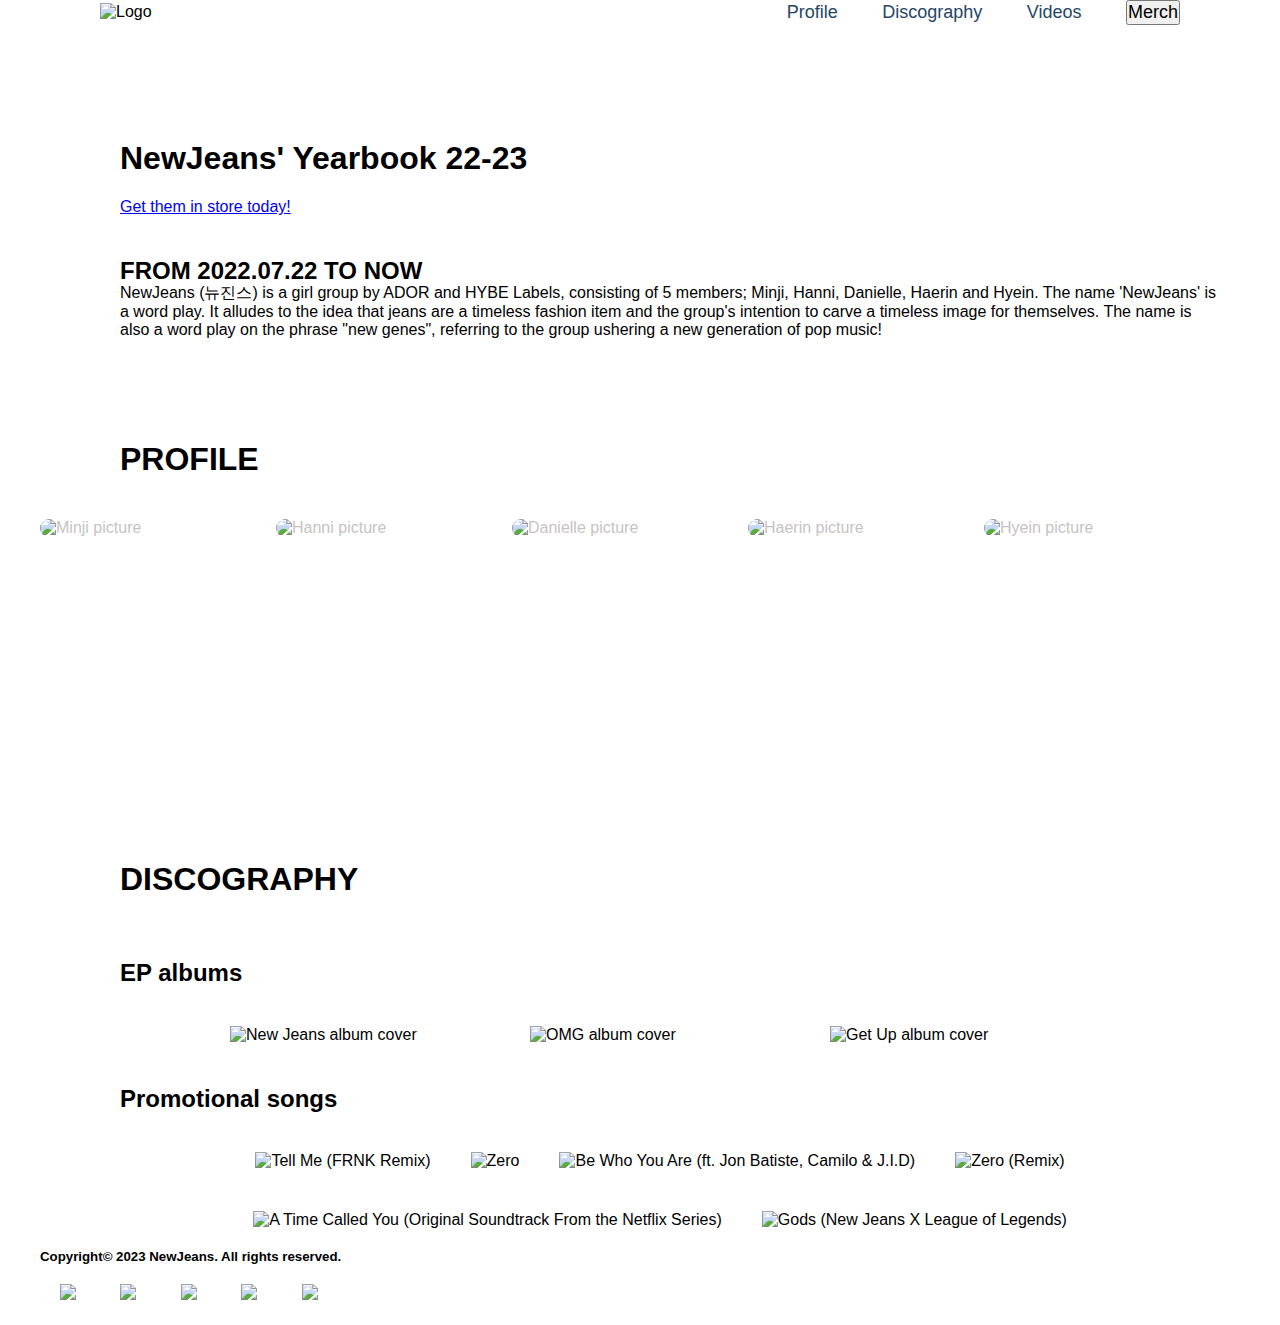
==== index.html @ f9a5b55b "profile animation updated" ====
<!DOCTYPE html>
<html lang="en">
<head>
    <meta charset="UTF-8">
    <meta name="viewport" content="width=device-width, initial-scale=1.0">
    <link rel="stylesheet" href="CSS/Normalise.css"> 
    <link rel="stylesheet" href="CSS/index.css"> 
    <link rel="stylesheet" href="https://cdnjs.cloudflare.com/ajax/libs/font-awesome/6.2.0/css/all.min.css">
    <title>NewJeans</title>
</head>

<body>
    <header class="header1">
        <!--Nav Bar on top of page-->
        <img href = "#home" class = "logo" src = "Pictures/NewJeansLogo.jpg" alt="Logo">
        <nav class="navbar">
            <a href = "#profile">Profile</a>
            <a href = "#discography">Discography</a>
            <a href = "#videos">Videos</a>
            <!--Linking to Merch shop-->
            <a href = "https://weverseshop.io/en/shop/GL_USD/artists/82/categories/3316" target="_blank"><button>Merch</button></a>
            <div class="hamburger">
                <span class="bar"></span>
                <span class="bar"></span>
                <span class="bar"></span>
                <span class="bar"></span>
            </div>
        </nav>
    </header>

    <section class = "home" id = "home">
        <!-- adding a photo or video of the yearbook with link-->
        <div class = "yearbook">
            <h1>NewJeans' Yearbook 22-23</h1>
            <p><a href="https://weverseshop.io/en/shop/GL_USD/artists/82/categories/3316">Get them in store today!</a></p>
        </div>

        <div class = "group_intro">
            <h2>FROM 2022.07.22 TO NOW</h2>
            <p>NewJeans (뉴진스) is a girl group by ADOR and HYBE Labels, consisting of 5 members; 
            Minji, Hanni, Danielle, Haerin and Hyein. The name 'NewJeans' is a word play. 
            It alludes to the idea that jeans are a timeless fashion item and the group's 
            intention to carve a timeless image for themselves. The name is also a word play on 
            the phrase "new genes", referring to the group ushering a new generation of pop music! </p>
        </div>
    </section>
    
    <section class = "profileList" id = "profile">
        <h1>PROFILE</h1>
        <div class = "members">
            <div class = "item">
                <img src="Pictures/MINJI.jpg" alt="Minji picture">
                <div class = "content">
                    <h1>MINJI</h1>
                    <div class = "des">
                        2004.05.07
                    </div>
                </div>
            </div>
            <div class = "item">
                <img src="Pictures/HANNI.jpg" alt="Hanni picture">
                <div class = "content">
                    <h1>HANNI</h1>
                    <div class = "des">
                        2004.10.06
                    </div>
                </div>
            </div>
            <div class = "item">
                <img src="Pictures/DANIELLE.jpg" alt="Danielle picture">
                <div class = "content">
                    <h1>DANIELLE</h1>
                    <div class = "des">
                        2005.04.11
                    </div>
                </div>
            </div>
            <div class = "item">
                <img src="Pictures/HAERIN.jpg" alt="Haerin picture">
                <div class = "content">
                    <h1>HAERIN</h1>
                    <div class = "des">
                        2006.05.11
                    </div>
                </div>
            </div>
            <div class = "item">
                <img src="Pictures/HYEIN.jpg" alt="Hyein picture">
                <div class = "content">
                    <h1>HYEIN</h1>
                    <div class = "des">
                        2008.04.21
                    </div>
                </div>
            </div>   
        </div>
    </section>

    <section class = "discography" id = "discography">
        <h1>DISCOGRAPHY</h1>
        <h2>EP albums</h2>
        <div class = "albums">
            <img src = "Pictures/New Jeans by NewJeans.jpg" alt = "New Jeans album cover">
            <img src = "Pictures/OMG by NewJeans.jpg" alt = "OMG album cover">
            <img src = "Pictures/Get Up by NewJeans.jpg" alt = "Get Up album cover">
        </div>
        <h2>Promotional songs</h2>
        <div class = "promo_songs">
            <img src="Pictures/PS_TellMe.jpg" alt="Tell Me (FRNK Remix)">
            <img src="Pictures/PS_Zero.jpg" alt="Zero">
            <img src="Pictures/PS_BeWhoYouAre.png" alt="Be Who You Are (ft. Jon Batiste, Camilo & J.I.D)">
            <img src="Pictures/PS_ZeroRemix.png" alt="Zero (Remix)">
            <img src="Pictures/PS_ATimeCalledYou.png" alt="A Time Called You (Original Soundtrack From the Netflix Series)">
            <img src="Pictures/PS_Gods.png" alt="Gods (New Jeans X League of Legends)">
        </div>
    </section>

    <!-- <section class = "videos" id = "videos">
        <h1>MUSIC VIDEOS</h1>
        <div class = "container">
            <div class = "slide">
                <div class = "item" style="background-image: url(Pictures/HurtMV.jpg);">
                    <div class = "content">
                        <div class = "name">Hurt</div>
                        <button><a href = "https://youtu.be/tVIXY14aJms?si=fXLZCcrJTq9OMh8b">Watch here</a><button>
                    </div>
                </div>
                <div class = "item" style="background-image: url(Pictures/AttentionMV.jpg);">
                    <div class = "content">
                        <div class = "name">Attention</div>
                        <button><a href = "https://youtu.be/js1CtxSY38I?si=B57uX6XehXAoSTCb">Watch here</a><button>
                    </div>
                </div>
                <div class = "item" style="background-image: url(Pictures/HypeBoyMV.jpg);">
                    <div class = "content">
                        <div class = "name">Hype Boy</div>
                        <button><a href = "https://youtu.be/tVIXY14aJms?si=HNp4SyfCJ13mRCSk">Watch here</a><button>
                    </div>
                </div>
                <div class = "item" style="background-image: url(Pictures/CookieMV.jpg);">
                    <div class = "content">
                        <div class = "name">Cookie</div>
                        <button><a href = "https://youtu.be/VOmIplFAGeg?si=2JDoV1-f43ngLgF-">Watch here</a><button>
                    </div>
                </div>
            </div>
            <div class="buttons">
                <button id="prev"><i class="fa-solid fa-angle-left"></i></button>
                <button id="next"><i class="fa-solid fa-angle-right"></i></button>
            </div>
        </div>
    </section> -->

    <footer>
    <h5>Copyright© 2023 NewJeans. All rights reserved.</h5>
    <div>
        <a href="https://www.instagram.com/newjeans_official/" ><img src="Pictures/instagram.png"></a>
        <a href="https://www.facebook.com/official.newjeans/" ><img src="Pictures/facebook.png"></a>
        <a href="https://www.tiktok.com/@newjeans_official" ><img src="Pictures/tik-tok.png"></a>
        <a href="https://twitter.com/NewJeans_ADOR" ><img src="Pictures/twitter.png"></a>
        <a href="https://www.youtube.com/channel/UCMki_UkHb4qSc0qyEcOHHJw" ><img src="Pictures/youtube.png"></a>
    </div>
    </footer>
</body>
<script src="main.js"></script>
</html>
---- CSS/Normalise.css ----
/*! normalize.css v8.0.1 | MIT License | github.com/necolas/normalize.css */

/* Document
   ========================================================================== */

/**
 * 1. Correct the line height in all browsers.
 * 2. Prevent adjustments of font size after orientation changes in iOS.
 */

 html {
    line-height: 1.15; /* 1 */
    -webkit-text-size-adjust: 100%; /* 2 */
  }
  
  /* Sections
     ========================================================================== */
  
  /**
   * Remove the margin in all browsers.
   */
  
  body {
    margin: 0;
  }
  
  /**
   * Render the `main` element consistently in IE.
   */
  
  main {
    display: block;
  }
  
  /**
   * Correct the font size and margin on `h1` elements within `section` and
   * `article` contexts in Chrome, Firefox, and Safari.
   */
  
  h1 {
    font-size: 2em;
    margin: 0.67em 0;
  }
  
  /* Grouping content
     ========================================================================== */
  
  /**
   * 1. Add the correct box sizing in Firefox.
   * 2. Show the overflow in Edge and IE.
   */
  
  hr {
    box-sizing: content-box; /* 1 */
    height: 0; /* 1 */
    overflow: visible; /* 2 */
  }
  
  /**
   * 1. Correct the inheritance and scaling of font size in all browsers.
   * 2. Correct the odd `em` font sizing in all browsers.
   */
  
  pre {
    font-family: monospace, monospace; /* 1 */
    font-size: 1em; /* 2 */
  }
  
  /* Text-level semantics
     ========================================================================== */
  
  /**
   * Remove the gray background on active links in IE 10.
   */
  
  a {
    background-color: transparent;
  }
  
  /**
   * 1. Remove the bottom border in Chrome 57-
   * 2. Add the correct text decoration in Chrome, Edge, IE, Opera, and Safari.
   */
  
  abbr[title] {
    border-bottom: none; /* 1 */
    text-decoration: underline; /* 2 */
    text-decoration: underline dotted; /* 2 */
  }
  
  /**
   * Add the correct font weight in Chrome, Edge, and Safari.
   */
  
  b,
  strong {
    font-weight: bolder;
  }
  
  /**
   * 1. Correct the inheritance and scaling of font size in all browsers.
   * 2. Correct the odd `em` font sizing in all browsers.
   */
  
  code,
  kbd,
  samp {
    font-family: monospace, monospace; /* 1 */
    font-size: 1em; /* 2 */
  }
  
  /**
   * Add the correct font size in all browsers.
   */
  
  small {
    font-size: 80%;
  }
  
  /**
   * Prevent `sub` and `sup` elements from affecting the line height in
   * all browsers.
   */
  
  sub,
  sup {
    font-size: 75%;
    line-height: 0;
    position: relative;
    vertical-align: baseline;
  }
  
  sub {
    bottom: -0.25em;
  }
  
  sup {
    top: -0.5em;
  }
  
  /* Embedded content
     ========================================================================== */
  
  /**
   * Remove the border on images inside links in IE 10.
   */
  
  img {
    border-style: none;
  }
  
  /* Forms
     ========================================================================== */
  
  /**
   * 1. Change the font styles in all browsers.
   * 2. Remove the margin in Firefox and Safari.
   */
  
  button,
  input,
  optgroup,
  select,
  textarea {
    font-family: inherit; /* 1 */
    font-size: 100%; /* 1 */
    line-height: 1.15; /* 1 */
    margin: 0; /* 2 */
  }
  
  /**
   * Show the overflow in IE.
   * 1. Show the overflow in Edge.
   */
  
  button,
  input { /* 1 */
    overflow: visible;
  }
  
  /**
   * Remove the inheritance of text transform in Edge, Firefox, and IE.
   * 1. Remove the inheritance of text transform in Firefox.
   */
  
  button,
  select { /* 1 */
    text-transform: none;
  }
  
  /**
   * Correct the inability to style clickable types in iOS and Safari.
   */
  
  button,
  [type="button"],
  [type="reset"],
  [type="submit"] {
    -webkit-appearance: button;
  }
  
  /**
   * Remove the inner border and padding in Firefox.
   */
  
  button::-moz-focus-inner,
  [type="button"]::-moz-focus-inner,
  [type="reset"]::-moz-focus-inner,
  [type="submit"]::-moz-focus-inner {
    border-style: none;
    padding: 0;
  }
  
  /**
   * Restore the focus styles unset by the previous rule.
   */
  
  button:-moz-focusring,
  [type="button"]:-moz-focusring,
  [type="reset"]:-moz-focusring,
  [type="submit"]:-moz-focusring {
    outline: 1px dotted ButtonText;
  }
  
  /**
   * Correct the padding in Firefox.
   */
  
  fieldset {
    padding: 0.35em 0.75em 0.625em;
  }
  
  /**
   * 1. Correct the text wrapping in Edge and IE.
   * 2. Correct the color inheritance from `fieldset` elements in IE.
   * 3. Remove the padding so developers are not caught out when they zero out
   *    `fieldset` elements in all browsers.
   */
  
  legend {
    box-sizing: border-box; /* 1 */
    color: inherit; /* 2 */
    display: table; /* 1 */
    max-width: 100%; /* 1 */
    padding: 0; /* 3 */
    white-space: normal; /* 1 */
  }
  
  /**
   * Add the correct vertical alignment in Chrome, Firefox, and Opera.
   */
  
  progress {
    vertical-align: baseline;
  }
  
  /**
   * Remove the default vertical scrollbar in IE 10+.
   */
  
  textarea {
    overflow: auto;
  }
  
  /**
   * 1. Add the correct box sizing in IE 10.
   * 2. Remove the padding in IE 10.
   */
  
  [type="checkbox"],
  [type="radio"] {
    box-sizing: border-box; /* 1 */
    padding: 0; /* 2 */
  }
  
  /**
   * Correct the cursor style of increment and decrement buttons in Chrome.
   */
  
  [type="number"]::-webkit-inner-spin-button,
  [type="number"]::-webkit-outer-spin-button {
    height: auto;
  }
  
  /**
   * 1. Correct the odd appearance in Chrome and Safari.
   * 2. Correct the outline style in Safari.
   */
  
  [type="search"] {
    -webkit-appearance: textfield; /* 1 */
    outline-offset: -2px; /* 2 */
  }
  
  /**
   * Remove the inner padding in Chrome and Safari on macOS.
   */
  
  [type="search"]::-webkit-search-decoration {
    -webkit-appearance: none;
  }
  
  /**
   * 1. Correct the inability to style clickable types in iOS and Safari.
   * 2. Change font properties to `inherit` in Safari.
   */
  
  ::-webkit-file-upload-button {
    -webkit-appearance: button; /* 1 */
    font: inherit; /* 2 */
  }
  
  /* Interactive
     ========================================================================== */
  
  /*
   * Add the correct display in Edge, IE 10+, and Firefox.
   */
  
  details {
    display: block;
  }
  
  /*
   * Add the correct display in all browsers.
   */
  
  summary {
    display: list-item;
  }
  
  /* Misc
     ========================================================================== */
  
  /**
   * Add the correct display in IE 10+.
   */
  
  template {
    display: none;
  }
  
  /**
   * Add the correct display in IE 10.
   */
  
  [hidden] {
    display: none;
  }
---- CSS/index.css ----
* {
    margin: 0;
    padding: 0;
    box-sizing: border-box;
    font-family:'Gill Sans', 'Trebuchet MS', sans-serif;
}

body{
    min-height: 100vh;
    padding-left: 40px;
}

/* header */
.header1{
    position: fixed;
    top: 0;
    left: 0;
    width: 100%;
    padding: 0px 100px 0px;
    background: #ffffff;
    display: flex;
    justify-content: space-between;
    align-items: center;
    z-index: 100;
}

.header1 img{
    max-height: 90px;
    min-width: 120px;
}

.navbar a{
    font-size: 18px;
    position: relative;
    color: #244667;
    font-weight: 500;
    margin-left: 40px;
    text-decoration: none;
}

.navbar a::before{
    content: '';
    position: absolute;
    top: 100%;
    left: 0;
    width: 0;
    height: 2px;
    background: #244667;
    transition: .3s;
}

.navbar a:hover::before{
    width:100%;
}

/* home */
.home {
    padding: 100px 20px 20px;
    padding-left: 40px;
}

.home div {
    margin: 40px;
}

/*profile page*/
.profileList h1{
    padding: 20px 40px;
    margin-left: 40px;
    display: flex;
}

.members{
    justify-content: center;
    overflow:visible;
    width: 1150px;
    display: grid;
    grid-template-columns: repeat(5, 1fr);
    grid-template-rows: 300px;
    gap: 30px;
}

.members .item img{
    width: 100%;
    height: 100%;
    border-radius: 20px;;
    object-fit: cover;
    transition: 0.5s; 
}

.members .item:hover img{
    transform: scale(1.2);
}

.members .item {
    color: #c7c3c3;
    position: relative;
    transition: 0.5s;
}

.members .item .content{
    position: absolute;
    bottom: 0;
    color: #fff;
    padding: 3px;
    transform: translateY(100px);
    opacity: 0;
    transition: 0.5s;
}

.members .item:hover .content{
    opacity: 1;
    transform: translateY(0);
}

.members:hover .item:not(:hover){
    filter: blur(8px);
}
/*discography page*/
.discography h1 {
    padding: 20px 40px;
    margin-left: 40px;
}

.discography h2 {
    padding: 20px 40px;
    margin-left: 40px;
}

.albums{
    display: flex;
    flex-direction: row;
    justify-content: center;
    flex-wrap: wrap;
}

.albums img{
    width: 300px;
    max-height: 300px;
    border-radius: 20%;
    padding: 20px;
}

.promo_songs {
    display: flex;
    flex-direction: row;
    justify-content: center;
    flex-wrap: wrap;
}

.promo_songs img{
    max-width: 100%;
    max-height: 300px;
    border-radius: 20%;
    padding: 20px;
}

 /*music videos*/

 
/*footer*/
footer{
    padding-left: 0px;
    display: flex;
    flex-direction: column;
    flex-wrap: wrap;
    width: 100%;
}

footer img{
    max-width: 100%;
    max-height: 75px;
    padding: 20px;
    justify-content: right;

}

/* responsive menu*/
.hamburger{
    display: none;
    cursor: pointer;
}

.bar{
    display: block;
    width: 25px;
    height: 3px;
    margin: 5px auto;
    -webkit-transition: all 0.3s ease-in-out;
    transition: all 0.3s ease-in-out;
    background-color:#244667;
}

@media(max-width:768px){
    .hamburger{
        display: block;
    }

    .hamburger.active .bar:nth-child(2){
        opacity: 0;
    }
    .hamburger.active .bar:nth-child(1){
        transform: translateY(8px) rotate(45deg);
    }
    .hamburger.active .bar:nth-child(3){
        transform: translateY(-8px) rotate(-45deg);
    }

    .navbar{
        position: fixed;
        left: -100%;
        top: 70px;
        gap: 0;
        flex-direction: column;
        background-color: #244667;
        width: 100%;
        text-align: center;
        transition: 0.3s;
    }

    .navbar a{
        margin: 16px 0;
    }

    .navbar a.active{
        left: 0;
    }

}
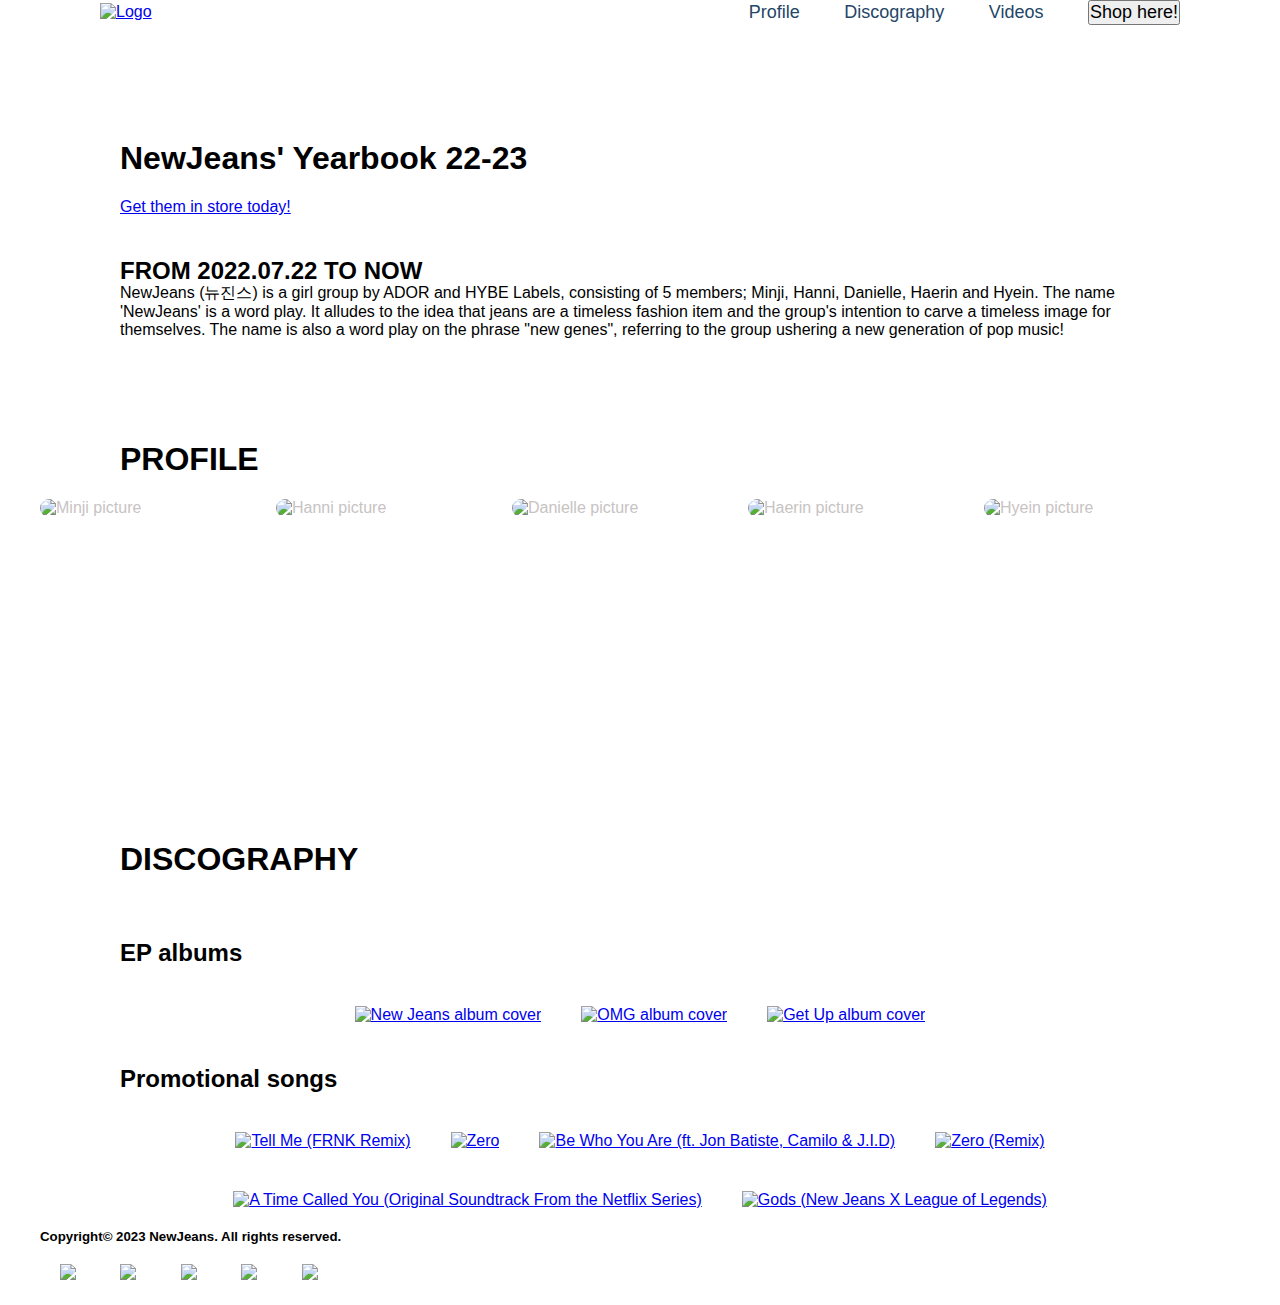
==== commit ad18839f: "album and index html linking" ====
--- a/index.html
+++ b/index.html
@@ -12,13 +12,13 @@
 <body>
     <header class="header1">
         <!--Nav Bar on top of page-->
-        <img href = "#home" class = "logo" src = "Pictures/NewJeansLogo.jpg" alt="Logo">
+        <a href = "#home"><img class = "logo" src = "Pictures/NewJeansLogo.jpg" alt="Logo"></a>
         <nav class="navbar">
             <a href = "#profile">Profile</a>
             <a href = "#discography">Discography</a>
             <a href = "#videos">Videos</a>
             <!--Linking to Merch shop-->
-            <a href = "https://weverseshop.io/en/shop/GL_USD/artists/82/categories/3316" target="_blank"><button>Merch</button></a>
+            <a href = "https://weverseshop.io/en/shop/GL_USD/artists/82/categories/3316" target="_blank"><button>Shop here!</button></a>
             <div class="hamburger">
                 <span class="bar"></span>
                 <span class="bar"></span>
@@ -37,7 +37,7 @@
 
         <div class = "group_intro">
             <h2>FROM 2022.07.22 TO NOW</h2>
-            <p>NewJeans (뉴진스) is a girl group by ADOR and HYBE Labels, consisting of 5 members; 
+            <p  id = "profile">NewJeans (뉴진스) is a girl group by ADOR and HYBE Labels, consisting of 5 members; 
             Minji, Hanni, Danielle, Haerin and Hyein. The name 'NewJeans' is a word play. 
             It alludes to the idea that jeans are a timeless fashion item and the group's 
             intention to carve a timeless image for themselves. The name is also a word play on 
@@ -45,7 +45,7 @@
         </div>
     </section>
     
-    <section class = "profileList" id = "profile">
+    <section class = "profileList">
         <h1>PROFILE</h1>
         <div class = "members">
             <div class = "item">
@@ -96,22 +96,22 @@
         </div>
     </section>
 
-    <section class = "discography" id = "discography">
+    <section class = "discography"   id = "discography">
         <h1>DISCOGRAPHY</h1>
         <h2>EP albums</h2>
         <div class = "albums">
-            <img src = "Pictures/New Jeans by NewJeans.jpg" alt = "New Jeans album cover">
-            <img src = "Pictures/OMG by NewJeans.jpg" alt = "OMG album cover">
-            <img src = "Pictures/Get Up by NewJeans.jpg" alt = "Get Up album cover">
+            <a href = "albums.html"><img src = "Pictures/New Jeans by NewJeans.jpg" alt = "New Jeans album cover"></a>
+            <a href = "albums.html#OMG"><img src = "Pictures/OMG by NewJeans.jpg" alt = "OMG album cover"></a>
+            <a href = "albums.html#GetUp"><img src = "Pictures/Get Up by NewJeans.jpg" alt = "Get Up album cover"></a>
         </div>
         <h2>Promotional songs</h2>
         <div class = "promo_songs">
-            <img src="Pictures/PS_TellMe.jpg" alt="Tell Me (FRNK Remix)">
-            <img src="Pictures/PS_Zero.jpg" alt="Zero">
-            <img src="Pictures/PS_BeWhoYouAre.png" alt="Be Who You Are (ft. Jon Batiste, Camilo & J.I.D)">
-            <img src="Pictures/PS_ZeroRemix.png" alt="Zero (Remix)">
-            <img src="Pictures/PS_ATimeCalledYou.png" alt="A Time Called You (Original Soundtrack From the Netflix Series)">
-            <img src="Pictures/PS_Gods.png" alt="Gods (New Jeans X League of Legends)">
+            <a href = "albums.html#TellMe"><img src="Pictures/PS_TellMe.jpg" alt="Tell Me (FRNK Remix)"></a>
+            <a href = "albums.html#Zero"><img src="Pictures/PS_Zero.jpg" alt="Zero"></a>
+            <a href = "albums.html#BeWhoYouAre"><img src="Pictures/PS_BeWhoYouAre.png" alt="Be Who You Are (ft. Jon Batiste, Camilo & J.I.D)"></a>
+            <a href = "albums.html#ZeroRemix"><img src="Pictures/PS_ZeroRemix.png" alt="Zero (Remix)"></a>
+            <a href = "albums.html#ATimeCalledYou"><img src="Pictures/PS_ATimeCalledYou.png" alt="A Time Called You (Original Soundtrack From the Netflix Series)"></a>
+            <a href = "albums.html#Gods"><img src="Pictures/PS_Gods.png" alt="Gods (New Jeans X League of Legends)"></a>
         </div>
     </section>
 
--- a/CSS/index.css
+++ b/CSS/index.css
@@ -8,9 +8,10 @@
 body{
     min-height: 100vh;
     padding-left: 40px;
-}
-
-/* header */
+    padding-right: 40px;
+}
+
+/* header -------------------------------------------------------------------------------------------------------------------------*/
 .header1{
     position: fixed;
     top: 0;
@@ -63,16 +64,15 @@
     margin: 40px;
 }
 
-/*profile page*/
+/*profile page-------------------------------------------------------------------------------------------------------------------------------*/
 .profileList h1{
-    padding: 20px 40px;
+    padding: 20px 40px 0px;
     margin-left: 40px;
     display: flex;
 }
 
 .members{
     justify-content: center;
-    overflow:visible;
     width: 1150px;
     display: grid;
     grid-template-columns: repeat(5, 1fr);
@@ -116,7 +116,8 @@
 .members:hover .item:not(:hover){
     filter: blur(8px);
 }
-/*discography page*/
+
+/*discography page --------------------------------------------------------------------------------------------------------------*/
 .discography h1 {
     padding: 20px 40px;
     margin-left: 40px;
@@ -158,7 +159,7 @@
  /*music videos*/
 
  
-/*footer*/
+/*footer---------------------------------------------------------------------------------------------------------------------------------------------*/
 footer{
     padding-left: 0px;
     display: flex;
@@ -175,7 +176,7 @@
 
 }
 
-/* responsive menu*/
+/* responsive menu---------------------------------------------------------------------------------------------------------------------*/
 .hamburger{
     display: none;
     cursor: pointer;
@@ -192,6 +193,11 @@
 }
 
 @media(max-width:768px){
+    body {
+        padding-left: 20px;
+        padding-right: 20px;
+    }
+
     .hamburger{
         display: block;
     }
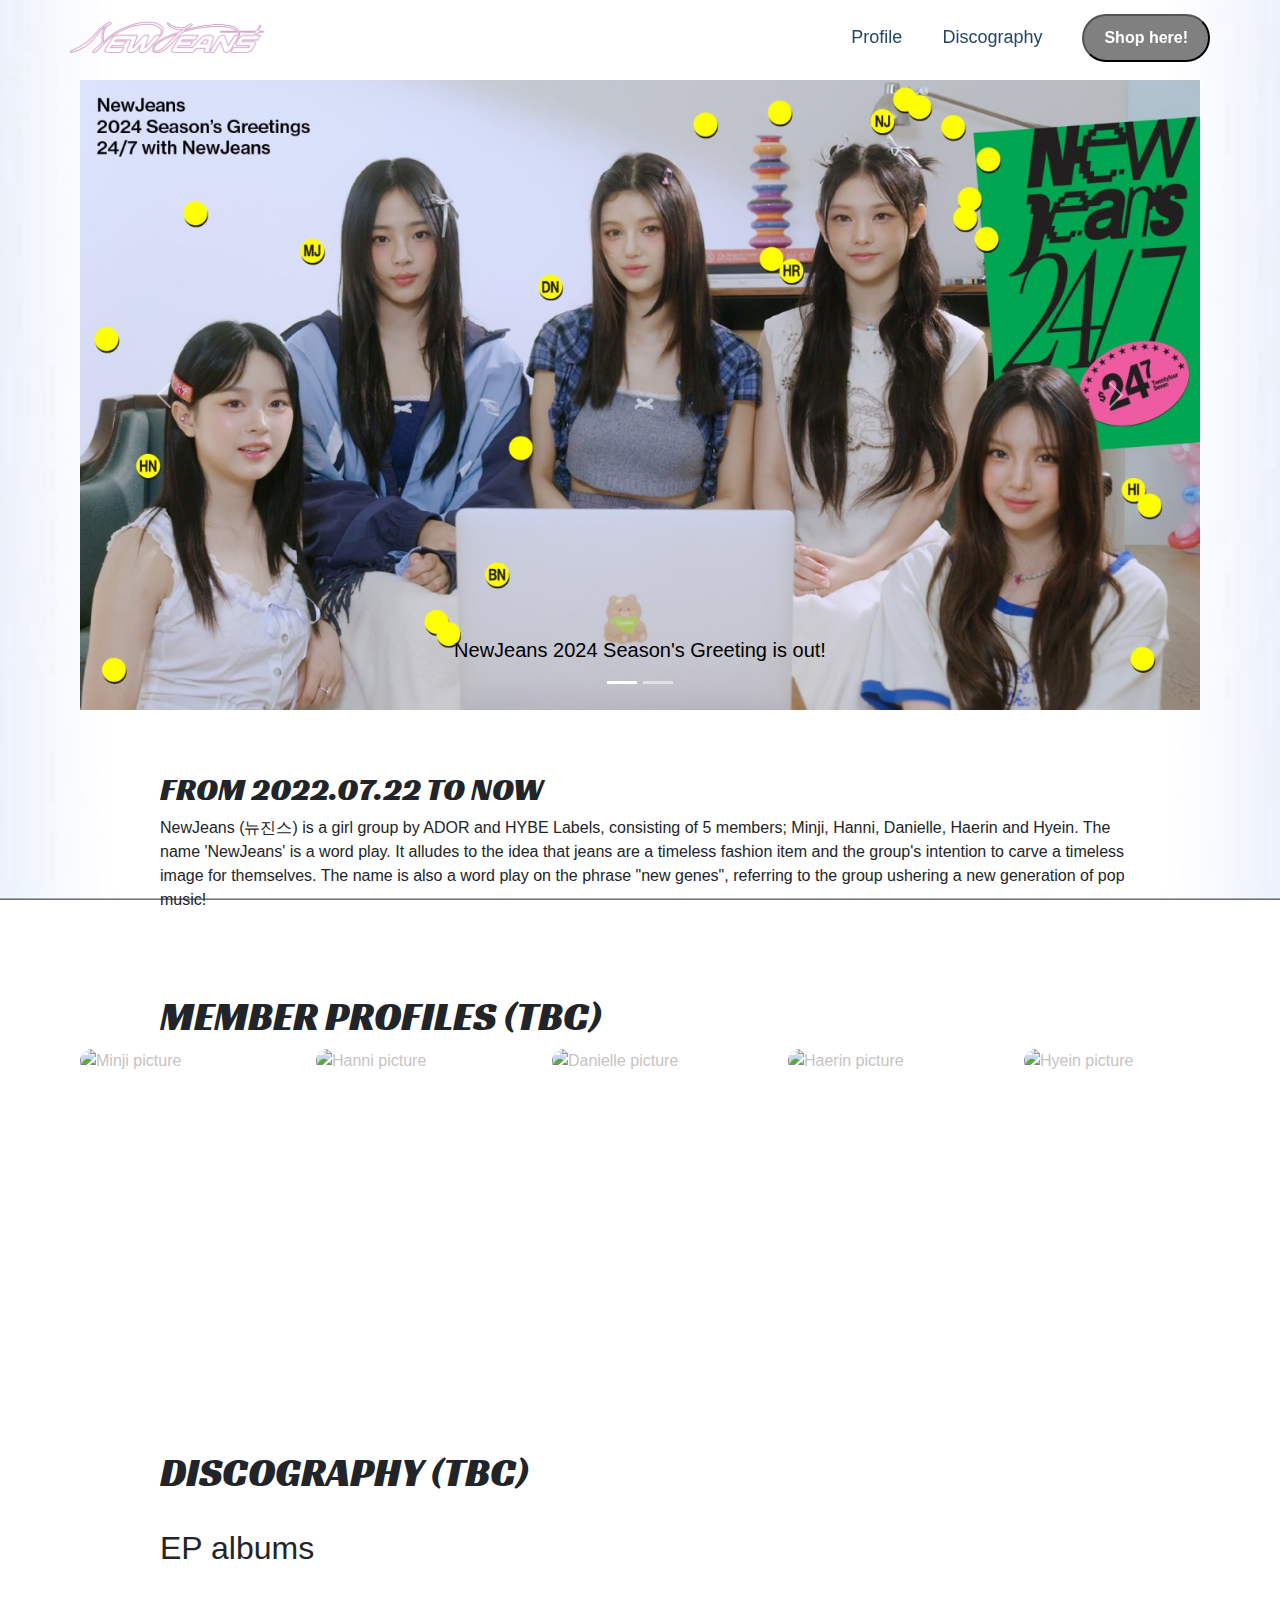
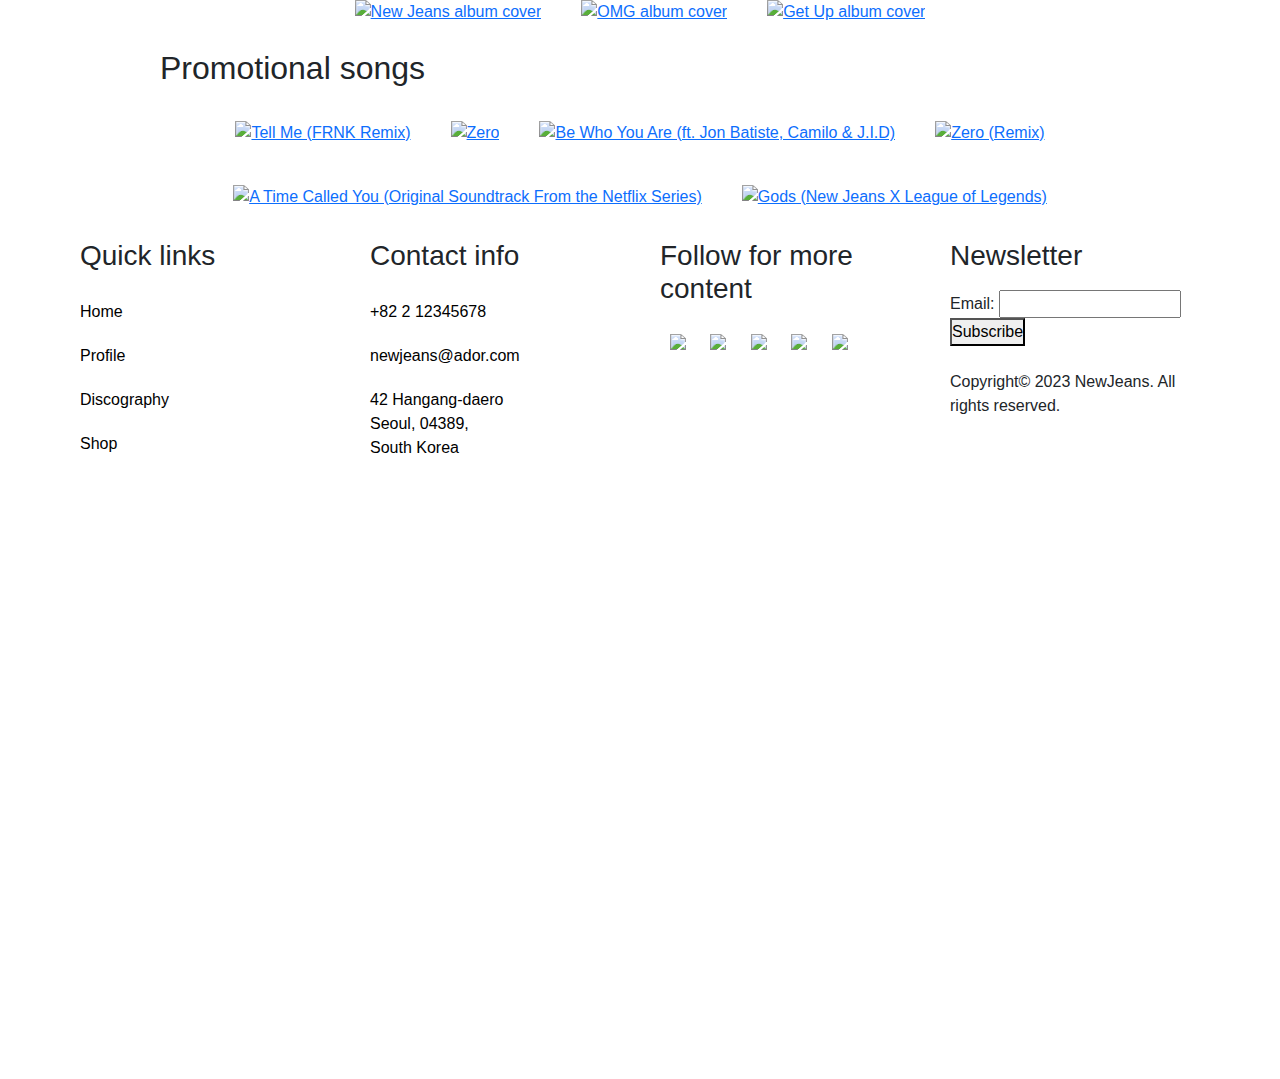
==== commit 8844c616: "Improved banner and index.html" ====
--- a/index.html
+++ b/index.html
@@ -3,24 +3,28 @@
 <head>
     <meta charset="UTF-8">
     <meta name="viewport" content="width=device-width, initial-scale=1.0">
-    <link rel="stylesheet" href="CSS/Normalise.css"> 
-    <link rel="stylesheet" href="CSS/index.css"> 
-    <link rel="stylesheet" href="https://cdnjs.cloudflare.com/ajax/libs/font-awesome/6.2.0/css/all.min.css">
+    <link rel="stylesheet" href="CSS/Normalise.css">
+    <link rel="stylesheet" href="CSS/navbar.css">
+    <link rel="stylesheet" href="CSS/index.css">
+    <link rel="stylesheet" href="CSS/footer.css">
+    <link href="https://cdn.jsdelivr.net/npm/bootstrap@5.3.3/dist/css/bootstrap.min.css" rel="stylesheet" integrity="sha384-QWTKZyjpPEjISv5WaRU9OFeRpok6YctnYmDr5pNlyT2bRjXh0JMhjY6hW+ALEwIH" crossorigin="anonymous">
+    <script src="https://cdn.jsdelivr.net/npm/bootstrap@5.3.3/dist/js/bootstrap.bundle.min.js" integrity="sha384-YvpcrYf0tY3lHB60NNkmXc5s9fDVZLESaAA55NDzOxhy9GkcIdslK1eN7N6jIeHz" crossorigin="anonymous"></script>
+    <link rel="preconnect" href="https://fonts.googleapis.com">
+    <link rel="preconnect" href="https://fonts.gstatic.com" crossorigin>
+    <link href="https://fonts.googleapis.com/css2?family=Racing+Sans+One&display=swap" rel="stylesheet">
     <title>NewJeans</title>
 </head>
 
 <body>
     <header class="header1">
         <!--Nav Bar on top of page-->
-        <a href = "#home"><img class = "logo" src = "Pictures/NewJeansLogo.jpg" alt="Logo"></a>
+        <a href = "index.html"><img class = "logo" src = "Pictures/NewJeansLogo.png" alt="Logo"></a>
         <nav class="navbar">
             <a href = "#profile">Profile</a>
             <a href = "#discography">Discography</a>
-            <a href = "#videos">Videos</a>
-            <!--Linking to Merch shop-->
-            <a href = "https://weverseshop.io/en/shop/GL_USD/artists/82/categories/3316" target="_blank"><button>Shop here!</button></a>
+            <a href = "shop.html"><button>Shop here!</button></a>
+            <!-- To list out the nav bar when turned to mobile mode-->
             <div class="hamburger">
-                <span class="bar"></span>
                 <span class="bar"></span>
                 <span class="bar"></span>
                 <span class="bar"></span>
@@ -28,16 +32,42 @@
         </nav>
     </header>
 
-    <section class = "home" id = "home">
-        <!-- adding a photo or video of the yearbook with link-->
-        <div class = "yearbook">
-            <h1>NewJeans' Yearbook 22-23</h1>
-            <p><a href="https://weverseshop.io/en/shop/GL_USD/artists/82/categories/3316">Get them in store today!</a></p>
+    <!--Start Gallery-->
+    <div id="carouselExampleCaptions" class="carousel slide">
+        <div class="carousel-indicators">
+          <button type="button" data-bs-target="#carouselExampleCaptions" data-bs-slide-to="0" class="active" aria-current="true" aria-label="Slide 1"></button>
+          <button type="button" data-bs-target="#carouselExampleCaptions" data-bs-slide-to="1" aria-label="Slide 2"></button>
         </div>
+        <div class="carousel-inner">
+          <div class="carousel-item active">
+            <img src="Pictures/SG2024.jpg" class="d-block w-100" alt="...">
+            <div class="carousel-caption d-none d-md-block">
+              <h5 style="color: #000000;">NewJeans 2024 Season's Greeting is out!</h5>
+            </div>
+          </div>
+          <div class="carousel-item">
+            <img src="Pictures/IntroCover.jpg" class="d-block w-100" alt="...">
+            <div class="carousel-caption d-none d-md-block">
+              <h5 style="color: #000000;">Get the latest How Sweet Album now!</h5>
+            </div>
+          </div>
+        </div>
+        <button class="carousel-control-prev" type="button" data-bs-target="#carouselExampleCaptions" data-bs-slide="prev">
+          <span class="carousel-control-prev-icon" aria-hidden="true"></span>
+          <span class="visually-hidden">Previous</span>
+        </button>
+        <button class="carousel-control-next" type="button" data-bs-target="#carouselExampleCaptions" data-bs-slide="next">
+          <span class="carousel-control-next-icon" aria-hidden="true"></span>
+          <span class="visually-hidden">Next</span>
+        </button>
+      </div>
+    <!--End Gallery-->
 
+    <!-- Group's introduction-->
+    <section class="home" id="home">
         <div class = "group_intro">
-            <h2>FROM 2022.07.22 TO NOW</h2>
-            <p  id = "profile">NewJeans (뉴진스) is a girl group by ADOR and HYBE Labels, consisting of 5 members; 
+            <h2 style="font-family: 'Racing Sans One'">FROM 2022.07.22 TO NOW</h2>
+            <p>NewJeans (뉴진스) is a girl group by ADOR and HYBE Labels, consisting of 5 members; 
             Minji, Hanni, Danielle, Haerin and Hyein. The name 'NewJeans' is a word play. 
             It alludes to the idea that jeans are a timeless fashion item and the group's 
             intention to carve a timeless image for themselves. The name is also a word play on 
@@ -45,8 +75,9 @@
         </div>
     </section>
     
-    <section class = "profileList">
-        <h1>PROFILE</h1>
+    <!-- Individual member profiles -->
+    <section class = "profileList"   id = "profile">
+        <h1 style="font-family: 'Racing Sans One'">MEMBER PROFILES (TBC)</h1>
         <div class = "members">
             <div class = "item">
                 <img src="Pictures/MINJI.jpg" alt="Minji picture">
@@ -61,7 +92,7 @@
                 <img src="Pictures/HANNI.jpg" alt="Hanni picture">
                 <div class = "content">
                     <h1>HANNI</h1>
-                    <div class = "des">
+                    <div class = "bd">
                         2004.10.06
                     </div>
                 </div>
@@ -70,7 +101,7 @@
                 <img src="Pictures/DANIELLE.jpg" alt="Danielle picture">
                 <div class = "content">
                     <h1>DANIELLE</h1>
-                    <div class = "des">
+                    <div class = "bd">
                         2005.04.11
                     </div>
                 </div>
@@ -79,16 +110,16 @@
                 <img src="Pictures/HAERIN.jpg" alt="Haerin picture">
                 <div class = "content">
                     <h1>HAERIN</h1>
-                    <div class = "des">
+                    <div class = "bd">
                         2006.05.11
                     </div>
                 </div>
             </div>
-            <div class = "item">
+            <div class = "item" id="middle">
                 <img src="Pictures/HYEIN.jpg" alt="Hyein picture">
                 <div class = "content">
                     <h1>HYEIN</h1>
-                    <div class = "des">
+                    <div class = "bd">
                         2008.04.21
                     </div>
                 </div>
@@ -97,15 +128,17 @@
     </section>
 
     <section class = "discography"   id = "discography">
-        <h1>DISCOGRAPHY</h1>
+        <h1 style="font-family: 'Racing Sans One'">DISCOGRAPHY (TBC)</h1>
         <h2>EP albums</h2>
-        <div class = "albums">
+        <!-- Links to EP album covers -->
+        <div class = "covers">
             <a href = "albums.html"><img src = "Pictures/New Jeans by NewJeans.jpg" alt = "New Jeans album cover"></a>
             <a href = "albums.html#OMG"><img src = "Pictures/OMG by NewJeans.jpg" alt = "OMG album cover"></a>
             <a href = "albums.html#GetUp"><img src = "Pictures/Get Up by NewJeans.jpg" alt = "Get Up album cover"></a>
         </div>
         <h2>Promotional songs</h2>
-        <div class = "promo_songs">
+        <!-- Links to promotional song covers -->
+        <div class = "covers">
             <a href = "albums.html#TellMe"><img src="Pictures/PS_TellMe.jpg" alt="Tell Me (FRNK Remix)"></a>
             <a href = "albums.html#Zero"><img src="Pictures/PS_Zero.jpg" alt="Zero"></a>
             <a href = "albums.html#BeWhoYouAre"><img src="Pictures/PS_BeWhoYouAre.png" alt="Be Who You Are (ft. Jon Batiste, Camilo & J.I.D)"></a>
@@ -115,52 +148,51 @@
         </div>
     </section>
 
-    <!-- <section class = "videos" id = "videos">
-        <h1>MUSIC VIDEOS</h1>
-        <div class = "container">
-            <div class = "slide">
-                <div class = "item" style="background-image: url(Pictures/HurtMV.jpg);">
-                    <div class = "content">
-                        <div class = "name">Hurt</div>
-                        <button><a href = "https://youtu.be/tVIXY14aJms?si=fXLZCcrJTq9OMh8b">Watch here</a><button>
-                    </div>
-                </div>
-                <div class = "item" style="background-image: url(Pictures/AttentionMV.jpg);">
-                    <div class = "content">
-                        <div class = "name">Attention</div>
-                        <button><a href = "https://youtu.be/js1CtxSY38I?si=B57uX6XehXAoSTCb">Watch here</a><button>
-                    </div>
-                </div>
-                <div class = "item" style="background-image: url(Pictures/HypeBoyMV.jpg);">
-                    <div class = "content">
-                        <div class = "name">Hype Boy</div>
-                        <button><a href = "https://youtu.be/tVIXY14aJms?si=HNp4SyfCJ13mRCSk">Watch here</a><button>
-                    </div>
-                </div>
-                <div class = "item" style="background-image: url(Pictures/CookieMV.jpg);">
-                    <div class = "content">
-                        <div class = "name">Cookie</div>
-                        <button><a href = "https://youtu.be/VOmIplFAGeg?si=2JDoV1-f43ngLgF-">Watch here</a><button>
-                    </div>
-                </div>
+    <footer>
+        <div class="box-container">
+            <!-- Quick links box -->
+            <div class="box">
+                <h3>Quick links</h3>
+                <a href = "#home" class="links">Home</a>
+                <a href = "#profile" class="links">Profile</a>
+                <a href = "#discography" class="links">Discography</a>
+                <a href = "shop.html" class="links">Shop</a>
             </div>
-            <div class="buttons">
-                <button id="prev"><i class="fa-solid fa-angle-left"></i></button>
-                <button id="next"><i class="fa-solid fa-angle-right"></i></button>
+    
+            <!-- Contact information links (all fake) -->
+            <div class="box">
+                <h3>Contact info</h3>
+                <a href = "#" class="links">+82 2 12345678</a>
+                <a href = "#" class="links">newjeans@ador.com</a>
+                <a href = "#" class="links">42 Hangang-daero<br> Seoul, 04389,<br> South Korea</a>
+            </div>
+
+            <!-- Social media icons with links -->
+            <div class="box">
+                <h3>Follow for more content</h3>
+                <a href="https://www.instagram.com/newjeans_official/" target="_blank"><img src="Pictures/instagram.png"></a>
+                <a href="https://www.facebook.com/official.newjeans/" target="_blank"><img src="Pictures/facebook.png"></a>
+                <a href="https://www.tiktok.com/@newjeans_official" target="_blank"><img src="Pictures/tik-tok.png"></a>
+                <a href="https://twitter.com/NewJeans_ADOR" target="_blank"><img src="Pictures/twitter.png"></a>
+                <a href="https://www.youtube.com/channel/UCMki_UkHb4qSc0qyEcOHHJw" target="_blank"><img src="Pictures/youtube.png"></a>
+            </div>
+            
+            <!-- Newsletter subscription form -->
+            <div class="box">
+                <h3>Newsletter</h3>
+                <form id="emailForm" onsubmit="submitForm(event)">
+                    <label for="email">Email:</label>
+                    <input type="email" id="email" name="email" required>
+                    <button type="submit">Subscribe</button>
+                </form>
+            
+                <div id="thank-you-message">Thank you for submitting your email!</div>
+                <br>
+                <p>Copyright© 2023 NewJeans. All rights reserved.</p>
             </div>
         </div>
-    </section> -->
-
-    <footer>
-    <h5>Copyright© 2023 NewJeans. All rights reserved.</h5>
-    <div>
-        <a href="https://www.instagram.com/newjeans_official/" ><img src="Pictures/instagram.png"></a>
-        <a href="https://www.facebook.com/official.newjeans/" ><img src="Pictures/facebook.png"></a>
-        <a href="https://www.tiktok.com/@newjeans_official" ><img src="Pictures/tik-tok.png"></a>
-        <a href="https://twitter.com/NewJeans_ADOR" ><img src="Pictures/twitter.png"></a>
-        <a href="https://www.youtube.com/channel/UCMki_UkHb4qSc0qyEcOHHJw" ><img src="Pictures/youtube.png"></a>
-    </div>
     </footer>
 </body>
-<script src="main.js"></script>
+<script src="JS/jquery.min.js"></script>
+<script src="JS/main.js"></script>
 </html>--- a/CSS/navbar.css
+++ b/CSS/navbar.css
@@ -0,0 +1,93 @@
+.header1{
+    position: fixed;
+    top: 0;
+    left: 0;
+    width: 100%;
+    padding: 0px 70px 0px;
+    display: flex;
+    justify-content: space-between;
+    align-items: center;
+    z-index: 100;
+}
+
+.header1 img{
+    max-height: 75px;
+    min-width: 100px;
+}
+
+.navbar a{
+    font-size: 18px;
+    position: relative;
+    color: #244667;
+    font-weight: 500;
+    margin-left: 40px;
+    text-decoration: none;
+}
+
+.navbar .no_button::before{
+    content: '';
+    position: absolute;
+    top: 100%;
+    left: 0;
+    width: 0;
+    height: 2px;
+    background: #244667;
+    transition: .3s;
+}
+
+.navbar .no_button:hover::before{
+    width:100%;
+}
+
+.navbar button{
+    display: inline-block;
+    padding: 10px 20px;
+    font-size: 16px;
+    font-weight: bold;
+    text-align: center;
+    text-decoration: none;
+    border-radius: 25px;
+    color: #fff;
+    background-color: grey;
+    cursor: pointer;
+    transition: background-color 0.3s, transform 0.2s;
+}
+
+.navbar button:hover {
+    background-color: #244667;
+}
+
+.navbar button:active {
+    transform: scale(0.95);
+}
+
+@media (max-width: 768px){
+    /* responsive menu---------------------------------------------------------------------------------------------------------------------*/
+    .header1 {
+        padding: 0px;
+    }
+    
+    .navbar {
+        display: flex;
+        flex-direction: column;
+        align-items: self-end;
+    }
+    
+    .navbar a {
+        margin: 8px 0;
+    }
+    
+    .hamburger {
+        cursor: pointer;
+        /*display: none;*/
+        display: block;
+    }
+    
+    .bar {
+        width: 20px;
+        height: 3px;
+        background-color: #244667;
+        margin: 5px 0;
+    }
+    
+}--- a/CSS/index.css
+++ b/CSS/index.css
@@ -1,62 +1,55 @@
 * {
     margin: 0;
     padding: 0;
+    -webkit-box-sizing: border-box;
+    -moz-box-sizing: border-box;
     box-sizing: border-box;
+    /* Adding this will make the each box include its border width in sizing */
     font-family:'Gill Sans', 'Trebuchet MS', sans-serif;
 }
 
 body{
     min-height: 100vh;
-    padding-left: 40px;
-    padding-right: 40px;
+    padding-left: 80px;
+    padding-right: 80px;
+    background-image: url('../Pictures/background.jpg'); /* Replace with the path to your image */
+    background-size: cover; /* Scales the image to cover the entire background */
+    background-position: center; /* Centers the background image */
+    background-repeat: no-repeat; /* Prevents the image from repeating */
+    background-attachment: fixed; /* Keeps the image fixed in place when scrolling */
 }
 
-/* header -------------------------------------------------------------------------------------------------------------------------*/
-.header1{
-    position: fixed;
-    top: 0;
-    left: 0;
-    width: 100%;
-    padding: 0px 100px 0px;
-    background: #ffffff;
-    display: flex;
-    justify-content: space-between;
-    align-items: center;
-    z-index: 100;
+.racing-sans-one-regular {
+    font-family: "Racing Sans One", sans-serif;
+    font-weight: 400;
+    font-style: normal;
+}
+  
+
+/*slider-------------------------------------------------------------------------------------------------------------------------------*/
+.carousel {
+    margin-top: 80px;
+}        
+
+.carousel-inner {
+    max-height: 100vh;
+    overflow: hidden; /* Ensures that the images don’t overflow the container */
 }
 
-.header1 img{
-    max-height: 90px;
-    min-width: 120px;
+.carousel-item img {
+    height: 100%;
+    width: auto;
+    object-fit: cover; /* Ensures the image covers the container while maintaining aspect ratio */
+    max-height: 100vh;
 }
 
-.navbar a{
-    font-size: 18px;
-    position: relative;
-    color: #244667;
-    font-weight: 500;
-    margin-left: 40px;
-    text-decoration: none;
+.carousel-caption {
+    bottom: 20px;
 }
-
-.navbar a::before{
-    content: '';
-    position: absolute;
-    top: 100%;
-    left: 0;
-    width: 0;
-    height: 2px;
-    background: #244667;
-    transition: .3s;
-}
-
-.navbar a:hover::before{
-    width:100%;
-}
-
-/* home */
+        
+/* home--------------------------------------------------------------------------------------------------------------------*/
 .home {
-    padding: 100px 20px 20px;
+    padding: 20px 20px;
     padding-left: 40px;
 }
 
@@ -83,7 +76,7 @@
 .members .item img{
     width: 100%;
     height: 100%;
-    border-radius: 20px;;
+    border-radius: 20px;
     object-fit: cover;
     transition: 0.5s; 
 }
@@ -121,115 +114,86 @@
 .discography h1 {
     padding: 20px 40px;
     margin-left: 40px;
+    margin-top: 80px;
 }
 
 .discography h2 {
-    padding: 20px 40px;
+    padding: 5px 40px;
     margin-left: 40px;
 }
 
-.albums{
+.covers{
     display: flex;
     flex-direction: row;
     justify-content: center;
     flex-wrap: wrap;
 }
 
-.albums img{
+.covers img{
     width: 300px;
     max-height: 300px;
     border-radius: 20%;
     padding: 20px;
 }
 
-.promo_songs {
-    display: flex;
-    flex-direction: row;
-    justify-content: center;
-    flex-wrap: wrap;
-}
-
-.promo_songs img{
-    max-width: 100%;
-    max-height: 300px;
-    border-radius: 20%;
-    padding: 20px;
-}
-
- /*music videos*/
-
- 
-/*footer---------------------------------------------------------------------------------------------------------------------------------------------*/
-footer{
-    padding-left: 0px;
-    display: flex;
-    flex-direction: column;
-    flex-wrap: wrap;
-    width: 100%;
-}
-
-footer img{
-    max-width: 100%;
-    max-height: 75px;
-    padding: 20px;
-    justify-content: right;
-
-}
-
-/* responsive menu---------------------------------------------------------------------------------------------------------------------*/
-.hamburger{
-    display: none;
-    cursor: pointer;
-}
-
-.bar{
-    display: block;
-    width: 25px;
-    height: 3px;
-    margin: 5px auto;
-    -webkit-transition: all 0.3s ease-in-out;
-    transition: all 0.3s ease-in-out;
-    background-color:#244667;
-}
-
-@media(max-width:768px){
+@media (max-width: 768px) {
     body {
-        padding-left: 20px;
-        padding-right: 20px;
+        padding-left: 0px;
+        padding-right: 0px;
     }
 
-    .hamburger{
-        display: block;
+    /*profile------------------------------------------------------------------------------------------------------------------*/
+    .members{
+        justify-content: center;
+        width: 90%;
+        display: grid;
+        grid-template-columns: repeat(2, 3fr);
+        grid-template-rows: 300px;
+        gap: 10px;
+        padding-left: 85px;
     }
 
-    .hamburger.active .bar:nth-child(2){
-        opacity: 0;
-    }
-    .hamburger.active .bar:nth-child(1){
-        transform: translateY(8px) rotate(45deg);
-    }
-    .hamburger.active .bar:nth-child(3){
-        transform: translateY(-8px) rotate(-45deg);
+    .members:hover .item:not(:hover){
+        filter: none;
     }
 
-    .navbar{
-        position: fixed;
-        left: -100%;
-        top: 70px;
-        gap: 0;
-        flex-direction: column;
-        background-color: #244667;
-        width: 100%;
-        text-align: center;
-        transition: 0.3s;
+    .members .item img{
+        width: 200px;
+        height: 300px;
+        border-radius: 20px;
+        object-fit: cover;
+        transition: 0.5s; 
     }
 
-    .navbar a{
-        margin: 16px 0;
+    .members .item .content{
+        position: absolute;
+        color: #fff;
+        padding: 3px;
+        transform: translateY(100px);
+        opacity: 1;
     }
 
-    .navbar a.active{
-        left: 0;
+    .members #mid{
+        align-content: center;
     }
 
+    /*album covers------------------------------------------------------------------------------------------------------------------*/
+    .covers{
+        display: flex;
+        flex-direction: row;
+        justify-content: center;
+        flex-wrap: wrap;
+    }
+
+    .covers img{
+        width: 100%;
+        height: 100%;
+        border-radius: 20%;
+        object-fit: cover;
+        transition: 0.5s;
+    }
+
+    #discography{
+        padding-top: 50px;
+    }
 }--- a/CSS/footer.css
+++ b/CSS/footer.css
@@ -0,0 +1,57 @@
+/*footer---------------------------------------------------------------------------------------------------------------------------------------------*/
+footer {
+    background: #fff;
+    padding-left: 0px;
+    display: flex; /* Use a flex container to arrange child elements */
+    flex-direction: column; /* Arrange child elements in a column */
+    flex-wrap: wrap; /* Wrap elements to the next line if needed */
+    width: 100%;
+}
+
+/* Styling for the container of boxes within the footer */
+.box-container {
+    display: grid;
+    grid-template-columns: repeat(auto-fit, minmax(10rem, 4fr)); /* Use responsive grid columns for box arrangement*/
+    gap: 40px; /* Set the gap between grid items */
+}
+
+/* Styling for the heading within each box */
+.box-container .box h3 {
+    padding: 10px 0;
+}
+
+/* Styling for the links within each box */
+.box-container .box .links {
+    padding: 10px 0; /* Add padding to the links */
+    display: flex;
+    flex-direction: row; /* Arrange flex links in a row */
+    text-decoration: none; /* Remove underlines from links */
+    color: black;
+}
+
+/* Styling for link hover effect */
+.box-container .box .links:hover {
+    color: #244667; /* Change link color on hover to a shade of blue */
+}
+
+/* Styling for images within the footer */
+footer img {
+    max-width: 50px;
+    max-height: 50px;
+    padding: 10px;
+}
+
+/* Styling for the thank you message displayed after submission */
+#thank-you-message {
+    display: none; /* Initially hide the thank you message */
+    color: #244667; /* Set the color of the thank you message */
+    margin-top: 10px; /* Add margin to the top of the message */
+}
+
+@media (max-width: 768px){
+    .box-container {
+        display: grid;
+        grid-template-columns: repeat(2, 2fr); /* Use responsive grid columns for box arrangement*/
+        gap: 40px; /* Set the gap between grid items */
+    }
+}